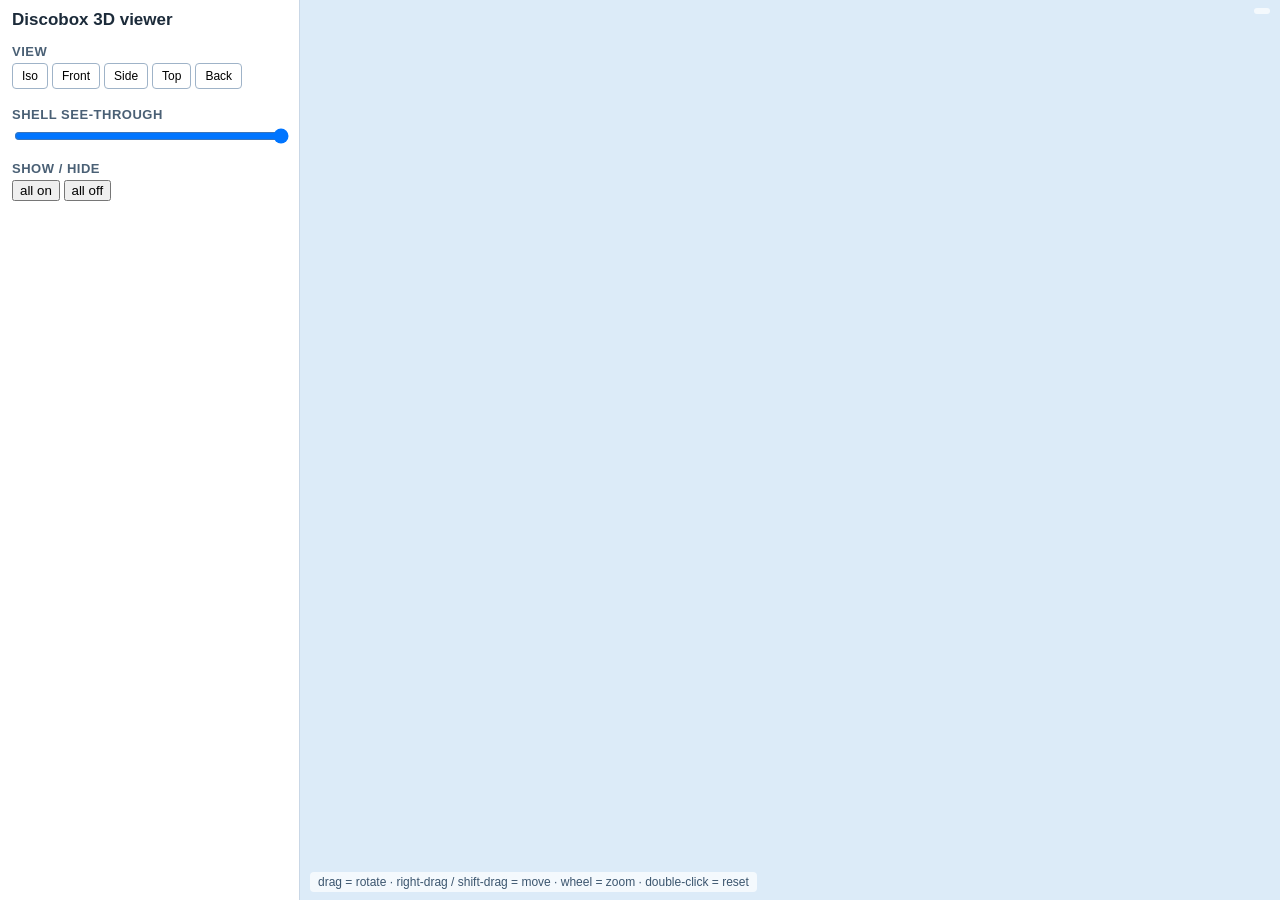
==== cad/viewer_template.html @ 304ee992 "Add site build script, integrate Relay functionality, and enhance tests - Introduced `build_site.py`" ====
<!DOCTYPE html>
<html lang="en">
<head>
<meta charset="utf-8">
<title>Discobox 3D viewer</title>
<meta name="viewport" content="width=device-width, initial-scale=1">
<style>
  html, body { margin: 0; height: 100%; font-family: Helvetica, Arial, sans-serif; background: #dcebf8; color: #1c2b3a; overflow: hidden; }
  #wrap { display: flex; height: 100%; }
  #side { width: 300px; background: #fff; border-right: 1px solid #c9d7e6; overflow-y: auto; padding: 10px 12px; box-sizing: border-box; font-size: 13px; }
  #view { flex: 1; position: relative; }
  canvas { width: 100%; height: 100%; display: block; touch-action: none; }
  h1 { font-size: 17px; margin: 0 0 6px; }
  h2 { font-size: 13px; margin: 14px 0 4px; text-transform: uppercase; letter-spacing: .04em; color: #4a6075; }
  .tabs button, .views button { padding: 5px 9px; margin: 0 4px 4px 0; border: 1px solid #9fb3c8; background: #fff; border-radius: 4px; cursor: pointer; font-size: 12px; }
  .tabs button.active { background: #1c2b3a; color: #fff; border-color: #1c2b3a; }
  #note { font-size: 12px; color: #4a6075; margin: 6px 0; line-height: 1.35; }
  label { display: flex; align-items: center; gap: 6px; padding: 2px 0; cursor: pointer; }
  .sw { width: 12px; height: 12px; border-radius: 3px; border: 1px solid #0003; flex: none; }
  details { margin: 0 0 2px 0; }
  summary { cursor: pointer; display: flex; align-items: center; gap: 6px; padding: 2px 0; }
  details label { padding-left: 24px; font-size: 12px; color: #355; }
  #hint { position: absolute; left: 10px; bottom: 8px; font-size: 12px; color: #3b556e; background: #ffffffb0; padding: 3px 8px; border-radius: 4px; }
  #info { position: absolute; right: 10px; top: 8px; font-size: 12px; color: #3b556e; background: #ffffffb0; padding: 3px 8px; border-radius: 4px; }
  input[type=range] { width: 100%; }
</style>
</head>
<body>
<div id="wrap">
  <div id="side">
    <h1>Discobox 3D viewer</h1>
    <div class="tabs" id="tabs"></div>
    <div id="note"></div>
    <h2>View</h2>
    <div class="views">
      <button data-v="iso">Iso</button><button data-v="front">Front</button><button data-v="side">Side</button><button data-v="top">Top</button><button data-v="back">Back</button>
    </div>
    <h2>Shell see-through</h2>
    <input type="range" id="shellAlpha" min="0.1" max="1" step="0.05" value="1">
    <h2>Show / hide</h2>
    <div style="margin-bottom:4px"><button id="allOn">all on</button> <button id="allOff">all off</button></div>
    <div id="groups"></div>
  </div>
  <div id="view"><canvas id="c"></canvas><div id="hint">drag = rotate · right-drag / shift-drag = move · wheel = zoom · double-click = reset</div><div id="info"></div></div>
</div>
<script>
/*__DATA__*/
</script>
<script>
"use strict";
const canvas = document.getElementById("c");
const gl = canvas.getContext("webgl2", { antialias: true });
if (!gl) document.body.innerHTML = "<p style='padding:20px'>WebGL2 is not available in this browser.</p>";

// ---------- tiny matrix helpers (column-major) ----------
const M = {
  persp(f, a, n, fa) { const t = 1 / Math.tan(f / 2); return [t / a,0,0,0, 0,t,0,0, 0,0,(fa+n)/(n-fa),-1, 0,0,2*fa*n/(n-fa),0]; },
  look(e, c, u) {
    let z = norm(sub(e, c)), x = norm(cross(u, z)), y = cross(z, x);
    return [x[0],y[0],z[0],0, x[1],y[1],z[1],0, x[2],y[2],z[2],0, -dot(x,e),-dot(y,e),-dot(z,e),1];
  },
  mul(a, b) { const o = new Array(16).fill(0); for (let i=0;i<4;i++) for (let j=0;j<4;j++) for (let k=0;k<4;k++) o[j*4+i] += a[k*4+i]*b[j*4+k]; return o; }
};
function sub(a,b){return [a[0]-b[0],a[1]-b[1],a[2]-b[2]];} function dot(a,b){return a[0]*b[0]+a[1]*b[1]+a[2]*b[2];}
function cross(a,b){return [a[1]*b[2]-a[2]*b[1],a[2]*b[0]-a[0]*b[2],a[0]*b[1]-a[1]*b[0]];}
function norm(a){const l=Math.hypot(a[0],a[1],a[2])||1;return [a[0]/l,a[1]/l,a[2]/l];}

// ---------- shaders: flat shading from screen-space derivatives ----------
const VS = `#version 300 es
in vec3 p; uniform mat4 mvp; uniform mat4 mv; out vec3 vp;
void main(){ vec4 q = mv * vec4(p,1.0); vp = q.xyz; gl_Position = mvp * vec4(p,1.0); }`;
const FS = `#version 300 es
precision highp float; in vec3 vp; uniform vec3 col; uniform float alpha; uniform vec3 keyDir; uniform vec3 rimDir; out vec4 o;
void main(){
  vec3 n = normalize(cross(dFdx(vp), dFdy(vp)));
  if (n.z < 0.0) n = -n;                                   // two-sided
  float kd = max(dot(n, keyDir), 0.0), rd = max(dot(n, rimDir), 0.0);
  vec3 h = normalize(keyDir + vec3(0,0,1)); float sp = pow(max(dot(n,h),0.0), 28.0) * 0.25;
  vec3 c = col * (0.32 + 0.78 * kd) * vec3(1.03,0.99,0.93) + 0.10 * rd * vec3(0.55,0.65,0.9) + sp;
  o = vec4(clamp(c,0.0,1.0), alpha);
}`;
function sh(t, s){ const x = gl.createShader(t); gl.shaderSource(x, s); gl.compileShader(x); if(!gl.getShaderParameter(x, gl.COMPILE_STATUS)) throw gl.getShaderInfoLog(x); return x; }
const prog = gl.createProgram(); gl.attachShader(prog, sh(gl.VERTEX_SHADER, VS)); gl.attachShader(prog, sh(gl.FRAGMENT_SHADER, FS)); gl.linkProgram(prog);
const U = n => gl.getUniformLocation(prog, n);
const loc = { mvp: U("mvp"), mv: U("mv"), col: U("col"), alpha: U("alpha"), key: U("keyDir"), rim: U("rimDir") };

function b64(s, T) { const bin = atob(s), u8 = new Uint8Array(bin.length); for (let i=0;i<bin.length;i++) u8[i] = bin.charCodeAt(i); return new T(u8.buffer); }

// ---------- state ----------
let cur = null, parts = [], visible = {}, groupsOn = {};
const cam = { yaw: -0.55, pitch: 0.42, dist: 900, tx: 0, ty: 0, tz: 130 };
const VIEWS = { iso: [-0.55, 0.42], front: [0, 0.05], side: [-Math.PI/2, 0.05], top: [0, 1.5], back: [Math.PI, 0.1] };
function resetCam() { cam.yaw = -0.55; cam.pitch = 0.42; cam.dist = cur.dist || 900; cam.tx = 0; cam.ty = 0; cam.tz = cur.tz || 130; }

function loadVersion(v) {
  cur = v; parts.forEach(p => { gl.deleteVertexArray(p.vao); });
  parts = v.parts.map(p => {
    const vao = gl.createVertexArray(); gl.bindVertexArray(vao);
    const vb = gl.createBuffer(); gl.bindBuffer(gl.ARRAY_BUFFER, vb); gl.bufferData(gl.ARRAY_BUFFER, b64(p.v, Float32Array), gl.STATIC_DRAW);
    const a = gl.getAttribLocation(prog, "p"); gl.enableVertexAttribArray(a); gl.vertexAttribPointer(a, 3, gl.FLOAT, false, 0, 0);
    const ib = gl.createBuffer(); gl.bindBuffer(gl.ELEMENT_ARRAY_BUFFER, ib); const idx = b64(p.i, Uint32Array); gl.bufferData(gl.ELEMENT_ARRAY_BUFFER, idx, gl.STATIC_DRAW);
    return { name: p.n, group: p.g, col: p.c.map(x => x / 255), vao, count: idx.length };
  });
  visible = {}; groupsOn = {};
  const hidden = v.hiddenGroups || [];
  parts.forEach(p => { groupsOn[p.group] = !hidden.includes(p.group); });
  parts.forEach(p => { visible[p.name] = true; });
  buildPanel(); resetCam();
  document.getElementById("note").textContent = v.note;
  document.querySelectorAll("#tabs button").forEach(b => b.classList.toggle("active", b.dataset.id === v.id));
  location.hash = v.id;
  const tri = parts.reduce((s, p) => s + p.count / 3, 0);
  document.getElementById("info").textContent = parts.length + " parts · " + Math.round(tri / 1000) + "k triangles · mm";
}
function buildPanel() {
  const root = document.getElementById("groups"); root.innerHTML = "";
  const groups = [...new Set(parts.map(p => p.group))];
  groups.forEach(g => {
    const members = parts.filter(p => p.group === g);
    const d = document.createElement("details");
    const s = document.createElement("summary");
    const cb = document.createElement("input"); cb.type = "checkbox"; cb.checked = groupsOn[g];
    cb.onclick = e => { e.stopPropagation(); groupsOn[g] = cb.checked; };
    cb.dataset.g = g;
    const sw = document.createElement("span"); sw.className = "sw"; sw.style.background = "rgb(" + members[0].col.map(x => Math.round(x * 255)).join(",") + ")";
    s.append(cb, sw, document.createTextNode(g + " (" + members.length + ")")); d.append(s);
    members.forEach(p => {
      const l = document.createElement("label"); const c2 = document.createElement("input"); c2.type = "checkbox"; c2.checked = true;
      c2.onchange = () => { visible[p.name] = c2.checked; }; l.append(c2, document.createTextNode(p.name)); d.append(l);
    });
    root.append(d);
  });
}
function setAll(on) { Object.keys(groupsOn).forEach(g => groupsOn[g] = on); document.querySelectorAll("#groups > details > summary > input").forEach(c => c.checked = on); }

// ---------- UI ----------
const tabs = document.getElementById("tabs");
VERSIONS.forEach(v => { const b = document.createElement("button"); b.textContent = v.label; b.dataset.id = v.id; b.onclick = () => loadVersion(v); tabs.append(b); });
document.getElementById("allOn").onclick = () => setAll(true); document.getElementById("allOff").onclick = () => setAll(false);
document.querySelectorAll(".views button").forEach(b => b.onclick = () => { const v = VIEWS[b.dataset.v]; cam.yaw = v[0]; cam.pitch = v[1]; });
let drag = null;
canvas.addEventListener("pointerdown", e => { drag = { x: e.clientX, y: e.clientY, pan: e.button === 2 || e.shiftKey }; canvas.setPointerCapture(e.pointerId); });
canvas.addEventListener("pointerup", () => drag = null);
canvas.addEventListener("pointermove", e => {
  if (!drag) return; const dx = e.clientX - drag.x, dy = e.clientY - drag.y; drag.x = e.clientX; drag.y = e.clientY;
  if (drag.pan) { const k = cam.dist * 0.0012; cam.tx -= (Math.cos(cam.yaw) * dx) * k; cam.ty -= (Math.sin(cam.yaw) * dx) * k; cam.tz += dy * k; }
  else { cam.yaw -= dx * 0.008; cam.pitch = Math.max(-1.55, Math.min(1.55, cam.pitch + dy * 0.008)); }
});
canvas.addEventListener("wheel", e => { e.preventDefault(); cam.dist *= Math.exp(e.deltaY * 0.001); cam.dist = Math.max(120, Math.min(3000, cam.dist)); }, { passive: false });
canvas.addEventListener("dblclick", resetCam); canvas.addEventListener("contextmenu", e => e.preventDefault());

// ---------- draw ----------
function frame() {
  const w = canvas.clientWidth * devicePixelRatio, h = canvas.clientHeight * devicePixelRatio;
  if (canvas.width !== w || canvas.height !== h) { canvas.width = w; canvas.height = h; }
  gl.viewport(0, 0, w, h); gl.clearColor(0.86, 0.92, 0.98, 1); gl.clear(gl.COLOR_BUFFER_BIT | gl.DEPTH_BUFFER_BIT);
  gl.enable(gl.DEPTH_TEST); gl.useProgram(prog);
  const cp = Math.cos(cam.pitch), eye = [cam.tx + cam.dist * cp * Math.sin(cam.yaw), cam.ty - cam.dist * cp * Math.cos(cam.yaw), cam.tz + cam.dist * Math.sin(cam.pitch)];
  const mv = M.look(eye, [cam.tx, cam.ty, cam.tz], [0, 0, 1]);
  const mvp = M.mul(M.persp(0.62, w / h, 20, 6000), mv);
  gl.uniformMatrix4fv(loc.mvp, false, mvp); gl.uniformMatrix4fv(loc.mv, false, mv);
  gl.uniform3fv(loc.key, norm([-0.45, 0.55, 0.7])); gl.uniform3fv(loc.rim, norm([0.7, -0.3, 0.3]));
  const sa = parseFloat(document.getElementById("shellAlpha").value);
  const pass = (transparent) => parts.forEach(p => {
    if (!groupsOn[p.group] || !visible[p.name]) return;
    const isShell = p.group.indexOf("Shell") === 0, a = isShell ? sa : 1;
    if ((a < 1) !== transparent) return;
    gl.uniform3fv(loc.col, p.col); gl.uniform1f(loc.alpha, a);
    gl.bindVertexArray(p.vao); gl.drawElements(gl.TRIANGLES, p.count, gl.UNSIGNED_INT, 0);
  });
  gl.disable(gl.BLEND); pass(false);
  gl.enable(gl.BLEND); gl.blendFunc(gl.SRC_ALPHA, gl.ONE_MINUS_SRC_ALPHA); gl.depthMask(false); pass(true); gl.depthMask(true);
  requestAnimationFrame(frame);
}
const startId = location.hash.slice(1);
loadVersion(VERSIONS.find(v => v.id === startId) || VERSIONS[0]);
requestAnimationFrame(frame);
</script>
</body>
</html>
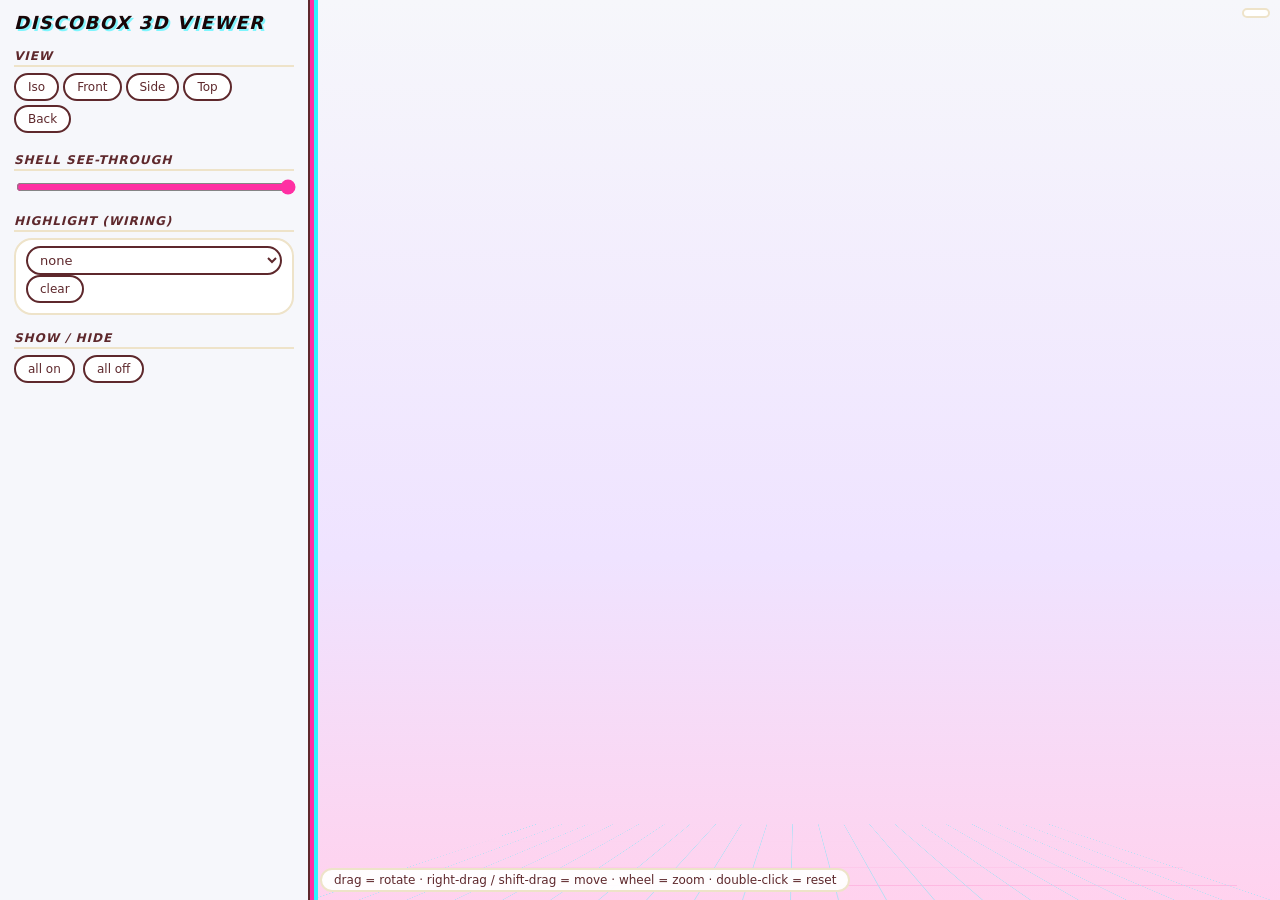
==== commit b8da3057: "Add interactive wiring page and update credits section with music player - Introduced a new page for" ====
--- a/cad/viewer_template.html
+++ b/cad/viewer_template.html
@@ -5,24 +5,33 @@
 <title>Discobox 3D viewer</title>
 <meta name="viewport" content="width=device-width, initial-scale=1">
 <style>
-  html, body { margin: 0; height: 100%; font-family: Helvetica, Arial, sans-serif; background: #dcebf8; color: #1c2b3a; overflow: hidden; }
+  :root { color-scheme: only light; --bg:#f6f7fb; --main:#5E282C; --text:#190607; --accent:#EEE3C9; --muted:#7e6e56; --pink:#ff2fa3; --cyan:#2ff3ff; --yellow:#ffe12f; }
+  html, body { margin: 0; height: 100%; font-family: Roboto, system-ui, Arial, sans-serif; background: var(--bg); color: var(--main); overflow: hidden; }
   #wrap { display: flex; height: 100%; }
-  #side { width: 300px; background: #fff; border-right: 1px solid #c9d7e6; overflow-y: auto; padding: 10px 12px; box-sizing: border-box; font-size: 13px; }
-  #view { flex: 1; position: relative; }
-  canvas { width: 100%; height: 100%; display: block; touch-action: none; }
-  h1 { font-size: 17px; margin: 0 0 6px; }
-  h2 { font-size: 13px; margin: 14px 0 4px; text-transform: uppercase; letter-spacing: .04em; color: #4a6075; }
-  .tabs button, .views button { padding: 5px 9px; margin: 0 4px 4px 0; border: 1px solid #9fb3c8; background: #fff; border-radius: 4px; cursor: pointer; font-size: 12px; }
-  .tabs button.active { background: #1c2b3a; color: #fff; border-color: #1c2b3a; }
-  #note { font-size: 12px; color: #4a6075; margin: 6px 0; line-height: 1.35; }
+  #side { width: 310px; background: var(--bg); border-right: 2px solid var(--main); box-shadow: 4px 0 0 var(--pink), 8px 0 0 var(--cyan); overflow-y: auto; padding: 12px 14px 20px; box-sizing: border-box; font-size: 13px; z-index: 2; }
+  #view { flex: 1; position: relative; background: linear-gradient(#f6f7fb 0%, #efe3ff 62%, #ffd2ee 100%); transition: background .6s; }
+  #view.disco { background: linear-gradient(#2f45b0 0%, #6f67d6 55%, #b9a6ff 100%); }
+  #view::after { content: ""; position: absolute; left: 0; right: 0; bottom: 0; height: 30%; pointer-events: none; opacity: .35; background: linear-gradient(90deg,#2ff3ff 1px,transparent 1px) 0 0/48px 48px, linear-gradient(#ff2fa3 1px,transparent 1px) 0 0/48px 48px; transform: perspective(260px) rotateX(58deg); transform-origin: 50% 100%; }
+  #fx { position: absolute; inset: 0; width: 100%; height: 100%; pointer-events: none; z-index: 1; }
+  canvas { position: absolute; inset: 0; width: 100%; height: 100%; display: block; touch-action: none; z-index: 1; }
+  h1 { font-size: 18px; margin: 0 0 8px; color: var(--text); font-style: italic; text-transform: uppercase; letter-spacing: .08em; text-shadow: 2px 2px 0 #2ff3ff99; }
+  h2 { font-size: 12px; margin: 16px 0 6px; text-transform: uppercase; letter-spacing: .08em; color: var(--main); font-style: italic; border-bottom: 2px solid var(--accent); padding-bottom: 2px; }
+  button, select { font: inherit; color: var(--main); }
+  .tabs button, .views button, #side button { padding: 5px 12px; margin: 0 4px 4px 0; border: 2px solid var(--main); background: #fff; border-radius: 999px; cursor: pointer; font-size: 12px; transition: .15s; }
+  #side button:hover { background: var(--accent); } #side button:focus-visible, select:focus-visible, input:focus-visible { outline: 3px solid var(--cyan); outline-offset: 2px; }
+  .tabs button.active { background: var(--pink); color: #fff; border-color: var(--pink); }
+  #note { font-size: 12px; color: var(--muted); margin: 6px 0; line-height: 1.4; }
   label { display: flex; align-items: center; gap: 6px; padding: 2px 0; cursor: pointer; }
   .sw { width: 12px; height: 12px; border-radius: 3px; border: 1px solid #0003; flex: none; }
-  details { margin: 0 0 2px 0; }
-  summary { cursor: pointer; display: flex; align-items: center; gap: 6px; padding: 2px 0; }
-  details label { padding-left: 24px; font-size: 12px; color: #355; }
-  #hint { position: absolute; left: 10px; bottom: 8px; font-size: 12px; color: #3b556e; background: #ffffffb0; padding: 3px 8px; border-radius: 4px; }
-  #info { position: absolute; right: 10px; top: 8px; font-size: 12px; color: #3b556e; background: #ffffffb0; padding: 3px 8px; border-radius: 4px; }
-  input[type=range] { width: 100%; }
+  details { margin: 0 0 2px 0; } summary { cursor: pointer; display: flex; align-items: center; gap: 6px; padding: 2px 0; }
+  details label { padding-left: 24px; font-size: 12px; color: var(--muted); }
+  #hint, #info { position: absolute; font-size: 12px; color: var(--main); background: #fffffff0; border: 2px solid var(--accent); padding: 3px 12px; border-radius: 999px; z-index: 2; }
+  #hint { left: 10px; bottom: 8px; } #info { right: 10px; top: 8px; }
+  input[type=range] { width: 100%; accent-color: var(--pink); } input[type=checkbox] { accent-color: var(--pink); width: 15px; height: 15px; }
+  .box { border: 2px solid var(--accent); border-radius: 18px; padding: 6px 10px; background: #fff; }
+  select { width: 100%; border: 2px solid var(--main); border-radius: 999px; padding: 4px 8px; background: #fff; }
+  #discoBtn { width: 100%; padding: 10px !important; font-size: 15px !important; font-weight: 700; margin: 6px 0 0 !important; }
+  @media (prefers-reduced-motion: reduce) { * { transition: none !important; } }
 </style>
 </head>
 <body>
@@ -37,11 +46,27 @@
     </div>
     <h2>Shell see-through</h2>
     <input type="range" id="shellAlpha" min="0.1" max="1" step="0.05" value="1">
+    <div id="settings" hidden>
+    <h2>Settings</h2>
+    <div class="box">
+      <label><input type="checkbox" id="setInter" checked> Interactive (disco button)</label>
+      <label><input type="checkbox" id="setTable"> Side table (gets bigger when add-ons need room)</label>
+      <label><input type="checkbox" id="setMains"> Add-on: mains cable 5 m</label>
+      <label><input type="checkbox" id="setStrip"> Add-on: 3 m LED strip (with its cable)</label>
+      <label><input type="checkbox" id="setButton"> Add-on: big red button (with its cable)</label>
+      <label><input type="checkbox" id="setBall"> Add-on: motor disco ball (with its cord)</label>
+      <label><input type="checkbox" id="setDraw"> Drawings only (wires, electronics, mains)</label>
+      <div style="margin-top:6px"><button id="preNo" type="button">No cables</button><button id="preCab" type="button">With cables</button></div>
+    </div>
+    <div id="discobox" hidden><button id="discoBtn" type="button" aria-pressed="false">Disco OFF (click to turn on)</button><div style="font-size:11px;color:var(--muted);margin-top:4px">or press the pink button on the record or the big red button on its cable (straight to disco mode). Slow colour cycling, no flashing.</div></div>
+  </div>
+    <h2>Highlight (wiring)</h2>
+    <div id="hlbox" class="box"><select id="hlsel" style="width:100%"><option value="">none</option></select> <button id="hlclr">clear</button></div>
     <h2>Show / hide</h2>
     <div style="margin-bottom:4px"><button id="allOn">all on</button> <button id="allOff">all off</button></div>
     <div id="groups"></div>
   </div>
-  <div id="view"><canvas id="c"></canvas><div id="hint">drag = rotate · right-drag / shift-drag = move · wheel = zoom · double-click = reset</div><div id="info"></div></div>
+  <div id="view"><canvas id="c"></canvas><canvas id="fx"></canvas><div id="hint">drag = rotate · right-drag / shift-drag = move · wheel = zoom · double-click = reset</div><div id="info"></div></div>
 </div>
 <script>
 /*__DATA__*/
@@ -49,7 +74,7 @@
 <script>
 "use strict";
 const canvas = document.getElementById("c");
-const gl = canvas.getContext("webgl2", { antialias: true });
+const gl = canvas.getContext("webgl2", { antialias: true, alpha: true, premultipliedAlpha: false });
 if (!gl) document.body.innerHTML = "<p style='padding:20px'>WebGL2 is not available in this browser.</p>";
 
 // ---------- tiny matrix helpers (column-major) ----------
@@ -67,22 +92,23 @@
 
 // ---------- shaders: flat shading from screen-space derivatives ----------
 const VS = `#version 300 es
-in vec3 p; uniform mat4 mvp; uniform mat4 mv; out vec3 vp;
-void main(){ vec4 q = mv * vec4(p,1.0); vp = q.xyz; gl_Position = mvp * vec4(p,1.0); }`;
+in vec3 p; uniform mat4 mvp; uniform mat4 mv; uniform vec3 off; uniform float rot; uniform vec2 piv; out vec3 vp;
+void main(){ vec3 pp = p; vec2 d = pp.xy - piv; float cs = cos(rot), sn = sin(rot); pp.xy = piv + vec2(cs*d.x - sn*d.y, sn*d.x + cs*d.y); pp += off; vec4 q = mv * vec4(pp,1.0); vp = q.xyz; gl_Position = mvp * vec4(pp,1.0); }`;
 const FS = `#version 300 es
-precision highp float; in vec3 vp; uniform vec3 col; uniform float alpha; uniform vec3 keyDir; uniform vec3 rimDir; out vec4 o;
+precision highp float; in vec3 vp; uniform vec3 col; uniform float alpha; uniform vec3 keyDir; uniform vec3 rimDir; uniform float glow; uniform float amb; out vec4 o;
 void main(){
   vec3 n = normalize(cross(dFdx(vp), dFdy(vp)));
   if (n.z < 0.0) n = -n;                                   // two-sided
   float kd = max(dot(n, keyDir), 0.0), rd = max(dot(n, rimDir), 0.0);
   vec3 h = normalize(keyDir + vec3(0,0,1)); float sp = pow(max(dot(n,h),0.0), 28.0) * 0.25;
-  vec3 c = col * (0.32 + 0.78 * kd) * vec3(1.03,0.99,0.93) + 0.10 * rd * vec3(0.55,0.65,0.9) + sp;
+  vec3 c = col * (0.32 + amb + 0.78 * kd) + amb * 0.35 * vec3(0.45,0.2,0.75) * vec3(1.03,0.99,0.93) + 0.10 * rd * vec3(0.55,0.65,0.9) + sp;
+  c += glow * vec3(0.45,0.35,0.05) * (0.6 + 0.4*kd);
   o = vec4(clamp(c,0.0,1.0), alpha);
 }`;
 function sh(t, s){ const x = gl.createShader(t); gl.shaderSource(x, s); gl.compileShader(x); if(!gl.getShaderParameter(x, gl.COMPILE_STATUS)) throw gl.getShaderInfoLog(x); return x; }
 const prog = gl.createProgram(); gl.attachShader(prog, sh(gl.VERTEX_SHADER, VS)); gl.attachShader(prog, sh(gl.FRAGMENT_SHADER, FS)); gl.linkProgram(prog);
 const U = n => gl.getUniformLocation(prog, n);
-const loc = { mvp: U("mvp"), mv: U("mv"), col: U("col"), alpha: U("alpha"), key: U("keyDir"), rim: U("rimDir") };
+const loc = { mvp: U("mvp"), mv: U("mv"), col: U("col"), alpha: U("alpha"), key: U("keyDir"), rim: U("rimDir"), glow: U("glow"), amb: U("amb"), off: U("off"), rot: U("rot"), piv: U("piv") };
 
 function b64(s, T) { const bin = atob(s), u8 = new Uint8Array(bin.length); for (let i=0;i<bin.length;i++) u8[i] = bin.charCodeAt(i); return new T(u8.buffer); }
 
@@ -93,22 +119,24 @@
 function resetCam() { cam.yaw = -0.55; cam.pitch = 0.42; cam.dist = cur.dist || 900; cam.tx = 0; cam.ty = 0; cam.tz = cur.tz || 130; }
 
 function loadVersion(v) {
-  cur = v; parts.forEach(p => { gl.deleteVertexArray(p.vao); });
-  parts = v.parts.map(p => {
+  const src = v.like ? VERSIONS.find(x => x.id === v.like) : v;
+  cur = Object.assign({}, src, v); parts.forEach(p => { gl.deleteVertexArray(p.vao); });
+  parts = src.parts.map(p => {
     const vao = gl.createVertexArray(); gl.bindVertexArray(vao);
     const vb = gl.createBuffer(); gl.bindBuffer(gl.ARRAY_BUFFER, vb); gl.bufferData(gl.ARRAY_BUFFER, b64(p.v, Float32Array), gl.STATIC_DRAW);
     const a = gl.getAttribLocation(prog, "p"); gl.enableVertexAttribArray(a); gl.vertexAttribPointer(a, 3, gl.FLOAT, false, 0, 0);
     const ib = gl.createBuffer(); gl.bindBuffer(gl.ELEMENT_ARRAY_BUFFER, ib); const idx = b64(p.i, Uint32Array); gl.bufferData(gl.ELEMENT_ARRAY_BUFFER, idx, gl.STATIC_DRAW);
-    return { name: p.n, group: p.g, col: p.c.map(x => x / 255), vao, count: idx.length };
+    return { name: p.n, group: p.g, led: /led_ring_block|diffuser_plate|button_cap|led_strip_3m_leds/.test(p.n), verts: b64(p.v, Float32Array), col: p.c.map(x => x / 255), vao, count: idx.length };
   });
   visible = {}; groupsOn = {};
   const hidden = v.hiddenGroups || [];
   parts.forEach(p => { groupsOn[p.group] = !hidden.includes(p.group); });
   parts.forEach(p => { visible[p.name] = true; });
-  buildPanel(); resetCam();
+  disco = false; setDisco(false); 
+  buildPanel(); resetCam(); initSettings(src); hl = new Set(); if (typeof fillHlList === 'function') fillHlList();
   document.getElementById("note").textContent = v.note;
   document.querySelectorAll("#tabs button").forEach(b => b.classList.toggle("active", b.dataset.id === v.id));
-  location.hash = v.id;
+  history.replaceState(null, '', '#' + v.id);
   const tri = parts.reduce((s, p) => s + p.count / 3, 0);
   document.getElementById("info").textContent = parts.length + " parts · " + Math.round(tri / 1000) + "k triangles · mm";
 }
@@ -133,6 +161,92 @@
 }
 function setAll(on) { Object.keys(groupsOn).forEach(g => groupsOn[g] = on); document.querySelectorAll("#groups > details > summary > input").forEach(c => c.checked = on); }
 
+// ---------- settings + disco (interactive) ----------
+let disco = false, pressNow = 0, spinV = 0, spinA = 0, interactive = true, drawSnap = null;
+const $ = id => document.getElementById(id);
+function setDisco(on) { disco = on; const b = $("discoBtn"); b.setAttribute("aria-pressed", on); b.textContent = on ? "Disco ON (click to turn off)" : "Disco OFF (click to turn on)"; b.style.background = on ? "#ff2fa3" : "#fff"; b.style.color = on ? "#fff" : "#5E282C"; $("view").classList.toggle("disco", on); }
+function press() { pressNow = 1; setDisco(!disco); }
+$("discoBtn").onclick = press;
+function syncGroup(g, on) { if (!(g in groupsOn)) return; groupsOn[g] = on; document.querySelectorAll("#groups > details > summary > input").forEach(c => { if (c.dataset.g === g) c.checked = on; }); }
+const ADD = { setMains: "Mains cable 5 m (not printed)", setStrip: "LED strip + cable (not printed)", setButton: "Big red button + cable (not printed)", setBall: "Disco ball + cord (not printed)" };
+function applySettings() {
+  interactive = $("setInter").checked; $("discobox").hidden = !interactive; if (!interactive) setDisco(false);
+  Object.keys(ADD).forEach(k => syncGroup(ADD[k], $(k).checked));
+  const wide = Object.keys(ADD).some(k => $(k).checked), t = $("setTable").checked;      // 2 table variations
+  syncGroup("Side table", t && !wide); syncGroup("Side table, extended (for cables)", t && wide);
+}
+$("setTable").onchange = () => applySettings();
+Object.keys(ADD).forEach(k => $(k).onchange = applySettings); $("setInter").onchange = applySettings;
+$("preNo").onclick = () => { Object.keys(ADD).forEach(k => $(k).checked = false); applySettings(); };
+$("preCab").onclick = () => { $("setTable").checked = true; Object.keys(ADD).forEach(k => $(k).checked = true); applySettings(); };
+const KEEP = ["Wires", "Electronics", "Mains compartment", "Speakers", "Plugs (not printed)"];
+$("setDraw").onchange = e => {
+  if (e.target.checked) { drawSnap = Object.assign({}, groupsOn); Object.keys(groupsOn).forEach(g => syncGroup(g, KEEP.includes(g))); }
+  else if (drawSnap) { Object.keys(drawSnap).forEach(g => syncGroup(g, drawSnap[g])); drawSnap = null; }
+};
+function initSettings(src) { $("settings").hidden = !src.addons; $("setDraw").checked = false; drawSnap = null; $("setInter").checked = true; $("setTable").checked = false; Object.keys(ADD).forEach(k => $(k).checked = false); if (src.addons) applySettings(); else $("discobox").hidden = true; }
+function hsv(h, s, v) { const f = n => { const k = (n + h * 6) % 6; return v - v * s * Math.max(0, Math.min(k, 4 - k, 1)); }; return [f(5), f(3), f(1)]; }   // used by the disco colour cycling
+let lastMvp = null;
+
+// ---------- disco effects overlay: glow halos, laser beams, music notes ----------
+const fx = $("fx"), fc = fx.getContext("2d"); let level = 0, notes = [], lastSpawn = 0;
+const reduce = window.matchMedia && matchMedia("(prefers-reduced-motion: reduce)").matches;
+function centreOf(name) { const pt = parts.find(p => p.name === name); if (!pt || !groupsOn[pt.group] || !visible[name]) return null; const b = bbox(new Set([name])); return b ? [(b[0][0]+b[1][0])/2, (b[0][1]+b[1][1])/2, (b[0][2]+b[1][2])/2] : null; }
+function proj(c) { const m = lastMvp, W = fx.clientWidth, H = fx.clientHeight, w = m[3]*c[0]+m[7]*c[1]+m[11]*c[2]+m[15]; return [((m[0]*c[0]+m[4]*c[1]+m[8]*c[2]+m[12]) / w * 0.5 + 0.5) * W, (1 - ((m[1]*c[0]+m[5]*c[1]+m[9]*c[2]+m[13]) / w * 0.5 + 0.5)) * H]; }
+function css(h, a) { const c = hsv(((h % 1) + 1) % 1, 0.85, 1).map(x => Math.round(x * 255)); return "rgba(" + c[0] + "," + c[1] + "," + c[2] + "," + a + ")"; }
+function drawFx(tt, dt) {
+  const W = fx.clientWidth * devicePixelRatio, H = fx.clientHeight * devicePixelRatio;
+  if (fx.width !== W || fx.height !== H) { fx.width = W; fx.height = H; }
+  level += ((disco ? 1 : 0) - level) * 0.06;
+  fc.setTransform(devicePixelRatio, 0, 0, devicePixelRatio, 0, 0); fc.clearRect(0, 0, fx.clientWidth, fx.clientHeight);
+  if (level < 0.02 || !lastMvp) { notes = []; return; }
+  const k = (fx.clientHeight / 700) * (900 / cam.dist), hue = tt * 0.12;
+  fc.globalCompositeOperation = "lighter";
+  const ring = centreOf("rp_tilted_led_ring_block"), strip = centreOf("cable_led_strip_3m_leds"), ball = centreOf("ball_disco_ball_mirror");
+  const halo = (c, r, h, a) => { if (!c) return; const [x, y] = proj(c), g = fc.createRadialGradient(x, y, 0, x, y, r * k); g.addColorStop(0, css(h, a * level)); g.addColorStop(1, css(h, 0)); fc.fillStyle = g; fc.fillRect(x - r * k, y - r * k, 2 * r * k, 2 * r * k); };
+  halo(ring, 260, hue, 0.55); halo(strip, 230, hue + 0.3, 0.45); halo(ball, 200, hue + 0.6, 0.35);
+  if (!reduce) {                                                                                       // slow laser beams from the ball (or the ring)
+    const src = ball || ring; if (src) { const [x, y] = proj(src); fc.lineWidth = 2.2; fc.lineCap = "round";
+      for (let i = 0; i < 6; i++) { const a = -Math.PI / 2 + Math.sin(tt * (0.35 + i * 0.07) + i * 1.7) * 1.15, L = Math.max(fx.clientWidth, fx.clientHeight) * 1.1;
+        const g = fc.createLinearGradient(x, y, x + Math.cos(a) * L, y + Math.sin(a) * L); g.addColorStop(0, css(hue + i / 6, 0.9 * level)); g.addColorStop(1, css(hue + i / 6, 0));
+        fc.strokeStyle = g; fc.beginPath(); fc.moveTo(x, y); fc.lineTo(x + Math.cos(a) * L, y + Math.sin(a) * L); fc.stroke(); } } }
+  fc.globalCompositeOperation = "source-over";
+  if (tt - lastSpawn > 0.28 && disco) {                                                                  // music notes rise from the speakers and the record
+    lastSpawn = tt; const srcs = [[-85, -172, 50], [85, -172, 50], ring].filter(Boolean), c = srcs[Math.floor(Math.random() * srcs.length)], [x, y] = proj(c);
+    notes.push({ x: x + (Math.random() - 0.5) * 30 * k, y, t: 0, ch: "♪♫♬♩"[Math.floor(Math.random() * 4)], h: Math.random(), s: (20 + Math.random() * 18) * Math.max(0.7, k), ph: Math.random() * 6.3 }); }
+  fc.textAlign = "center"; fc.textBaseline = "middle";
+  notes = notes.filter(n => (n.t += dt) < 3.6);
+  notes.forEach(n => { const a = Math.min(1, n.t * 2) * Math.max(0, 1 - n.t / 3.6) * level, x = n.x + Math.sin(n.t * 2.2 + n.ph) * 26 * k, y = n.y - n.t * 90 * k;
+    fc.font = "700 " + n.s + "px system-ui, sans-serif"; fc.fillStyle = "rgba(25,6,7," + a * 0.55 + ")"; fc.fillText(n.ch, x + 2, y + 2); fc.fillStyle = css(n.h + hue, a); fc.fillText(n.ch, x, y); });
+}
+
+// ---------- highlight (used by the interactive wiring diagram) ----------
+let hl = new Set();
+function bbox(names) {
+  const lo=[1e9,1e9,1e9], hi=[-1e9,-1e9,-1e9];
+  parts.forEach(p => { if (!names.has(p.name)) return; const v = p.verts; for (let i=0;i<v.length;i+=3) for (let k=0;k<3;k++){ lo[k]=Math.min(lo[k],v[i+k]); hi[k]=Math.max(hi[k],v[i+k]); } });
+  return lo[0] > hi[0] ? null : [lo, hi];
+}
+function setHighlight(names, focus, quiet) {
+  hl = new Set(names.filter(n => parts.some(p => p.name === n)));
+  document.getElementById("hlsel").value = hl.size === 1 ? [...hl][0] : "";
+  if (hl.size) {
+    Object.keys(groupsOn).forEach(g => { if (g === "Wires") groupsOn[g] = true; });
+    document.querySelectorAll("#groups > details > summary > input").forEach(c => { if (c.dataset.g === "Wires") c.checked = true; });
+    document.getElementById("shellAlpha").value = 0.15;
+    parts.forEach(p => { if (hl.has(p.name)) visible[p.name] = true; });
+    if (focus !== false) { const b = bbox(hl); if (b) { cam.tx=(b[0][0]+b[1][0])/2; cam.ty=(b[0][1]+b[1][1])/2; cam.tz=(b[0][2]+b[1][2])/2; cam.dist=Math.max(260, Math.hypot(b[1][0]-b[0][0], b[1][1]-b[0][1], b[1][2]-b[0][2]) * 1.8); } }
+  } else document.getElementById("shellAlpha").value = 1;
+  if (!quiet && parent !== window) parent.postMessage({ type: "discobox-wire", names: [...hl] }, "*");
+}
+function fillHlList() {
+  const sel = document.getElementById("hlsel"); sel.length = 1;
+  parts.filter(p => p.name.indexOf("wire_") === 0).forEach(p => { const o = document.createElement("option"); o.value = p.name; o.textContent = p.name.slice(5).replace(/_/g, " "); sel.append(o); });
+}
+document.getElementById("hlsel").onchange = e => setHighlight(e.target.value ? [e.target.value] : []);
+document.getElementById("hlclr").onclick = () => setHighlight([]);
+window.addEventListener("message", e => { const d = e.data; if (d && d.type === "discobox-hl") setHighlight(d.names || [], true, true); });
+
 // ---------- UI ----------
 const tabs = document.getElementById("tabs");
 VERSIONS.forEach(v => { const b = document.createElement("button"); b.textContent = v.label; b.dataset.id = v.id; b.onclick = () => loadVersion(v); tabs.append(b); });
@@ -140,7 +254,20 @@
 document.querySelectorAll(".views button").forEach(b => b.onclick = () => { const v = VIEWS[b.dataset.v]; cam.yaw = v[0]; cam.pitch = v[1]; });
 let drag = null;
 canvas.addEventListener("pointerdown", e => { drag = { x: e.clientX, y: e.clientY, pan: e.button === 2 || e.shiftKey }; canvas.setPointerCapture(e.pointerId); });
-canvas.addEventListener("pointerup", () => drag = null);
+let down = null;
+canvas.addEventListener("pointerdown", e => { down = [e.clientX, e.clientY]; }, true);
+canvas.addEventListener("pointerup", e => {
+  if (down && Math.hypot(e.clientX - down[0], e.clientY - down[1]) < 4 && interactive && !$("settings").hidden && lastMvp) {
+    const m = lastMvp, r = canvas.getBoundingClientRect();
+    for (const [name, rad] of [["rp_tilted_button_cap", 34], ["plug_big_red_button_dome", 70]]) {     // pink button on the record, big red button on its cable
+      const pt = parts.find(p => p.name === name); if (!pt || !groupsOn[pt.group] || !visible[pt.name]) continue; const b = bbox(new Set([name])); if (!b) continue;
+      const c = [(b[0][0] + b[1][0]) / 2, (b[0][1] + b[1][1]) / 2, (b[0][2] + b[1][2]) / 2];
+      const x = m[0]*c[0]+m[4]*c[1]+m[8]*c[2]+m[12], y = m[1]*c[0]+m[5]*c[1]+m[9]*c[2]+m[13], w = m[3]*c[0]+m[7]*c[1]+m[11]*c[2]+m[15];
+      const sx = r.left + (x / w * 0.5 + 0.5) * r.width, sy = r.top + (1 - (y / w * 0.5 + 0.5)) * r.height;
+      const k = (r.height / 700) * (900 / cam.dist);                                               // button radius scales with zoom
+      if (Math.hypot(e.clientX - sx, e.clientY - sy) < Math.max(18, rad * k)) { press(); break; }
+    } }
+  down = null; drag = null; });
 canvas.addEventListener("pointermove", e => {
   if (!drag) return; const dx = e.clientX - drag.x, dy = e.clientY - drag.y; drag.x = e.clientX; drag.y = e.clientY;
   if (drag.pan) { const k = cam.dist * 0.0012; cam.tx -= (Math.cos(cam.yaw) * dx) * k; cam.ty -= (Math.sin(cam.yaw) * dx) * k; cam.tz += dy * k; }
@@ -153,27 +280,33 @@
 function frame() {
   const w = canvas.clientWidth * devicePixelRatio, h = canvas.clientHeight * devicePixelRatio;
   if (canvas.width !== w || canvas.height !== h) { canvas.width = w; canvas.height = h; }
-  gl.viewport(0, 0, w, h); gl.clearColor(0.86, 0.92, 0.98, 1); gl.clear(gl.COLOR_BUFFER_BIT | gl.DEPTH_BUFFER_BIT);
+  gl.viewport(0, 0, w, h); gl.clearColor(0, 0, 0, 0); gl.clear(gl.COLOR_BUFFER_BIT | gl.DEPTH_BUFFER_BIT);
   gl.enable(gl.DEPTH_TEST); gl.useProgram(prog);
   const cp = Math.cos(cam.pitch), eye = [cam.tx + cam.dist * cp * Math.sin(cam.yaw), cam.ty - cam.dist * cp * Math.cos(cam.yaw), cam.tz + cam.dist * Math.sin(cam.pitch)];
   const mv = M.look(eye, [cam.tx, cam.ty, cam.tz], [0, 0, 1]);
-  const mvp = M.mul(M.persp(0.62, w / h, 20, 6000), mv);
+  const mvp = M.mul(M.persp(0.62, w / h, 20, 6000), mv); lastMvp = mvp;
+  const tt = performance.now() / 1000, dtf = Math.min(0.1, Math.max(0, tt - (window.__lastT || tt))); window.__lastT = tt; pressNow += ((disco ? 0.55 : 0) - pressNow) * 0.2; spinV += ((disco ? 1.3 : 0) - spinV) * 0.02; spinA += spinV / 60;
   gl.uniformMatrix4fv(loc.mvp, false, mvp); gl.uniformMatrix4fv(loc.mv, false, mv);
-  gl.uniform3fv(loc.key, norm([-0.45, 0.55, 0.7])); gl.uniform3fv(loc.rim, norm([0.7, -0.3, 0.3]));
+  gl.uniform1f(loc.amb, disco ? 0.45 : 0.0); gl.uniform3fv(loc.key, norm([-0.45, 0.55, 0.7])); gl.uniform3fv(loc.rim, norm([0.7, -0.3, 0.3]));
   const sa = parseFloat(document.getElementById("shellAlpha").value);
   const pass = (transparent) => parts.forEach(p => {
     if (!groupsOn[p.group] || !visible[p.name]) return;
-    const isShell = p.group.indexOf("Shell") === 0, a = isShell ? sa : 1;
-    if ((a < 1) !== transparent) return;
-    gl.uniform3fv(loc.col, p.col); gl.uniform1f(loc.alpha, a);
+    const isShell = p.name.indexOf("shell") === 0, a = isShell ? sa : 1;
+    const dim = hl.size && !hl.has(p.name);
+    const aa = dim ? Math.min(a, isShell ? 0.05 : 0.14) : a;
+    if ((aa < 1) !== transparent) return;
+    gl.uniform3fv(loc.col, disco && p.led ? hsv((tt * 0.12 + (p.name.indexOf('strip') >= 0 ? 0.3 : p.name.indexOf('button') >= 0 ? 0.6 : 0)) % 1, p.name.indexOf('ball') >= 0 ? 0.35 : 0.9, 1.0) : p.col); gl.uniform1f(loc.alpha, aa); const nrm = cur.normal || [0, -0.643, 0.766], dd = p.name === 'rp_tilted_button_cap' ? -3.0 * pressNow : 0; gl.uniform3f(loc.off, nrm[0] * dd, nrm[1] * dd, nrm[2] * dd + (p.name === 'plug_big_red_button_dome' ? -9.0 * pressNow : 0)); const sp = (cur.spin || []).find(q => p.name === q.name); gl.uniform1f(loc.rot, sp ? spinA : 0); gl.uniform2f(loc.piv, sp ? sp.pivot[0] : 0, sp ? sp.pivot[1] : 0); gl.uniform1f(loc.glow, hl.has(p.name) ? 1 : (disco && p.led ? 1.6 + 0.4 * Math.sin(tt * 3 + p.name.length) : 0));
     gl.bindVertexArray(p.vao); gl.drawElements(gl.TRIANGLES, p.count, gl.UNSIGNED_INT, 0);
   });
   gl.disable(gl.BLEND); pass(false);
   gl.enable(gl.BLEND); gl.blendFunc(gl.SRC_ALPHA, gl.ONE_MINUS_SRC_ALPHA); gl.depthMask(false); pass(true); gl.depthMask(true);
+  drawFx(tt, dtf);
   requestAnimationFrame(frame);
 }
-const startId = location.hash.slice(1);
-loadVersion(VERSIONS.find(v => v.id === startId) || VERSIONS[0]);
+const hp = new URLSearchParams(location.hash.slice(1).replace(/^([^&=]+)(&|$)/, "v=$1&"));
+loadVersion(VERSIONS.find(v => v.id === hp.get("v")) || VERSIONS[0]); fillHlList();
+if (hp.get("disco")) setDisco(true);
+if (hp.get("hl")) setHighlight(hp.get("hl").split(","), true, true);
 requestAnimationFrame(frame);
 </script>
 </body>
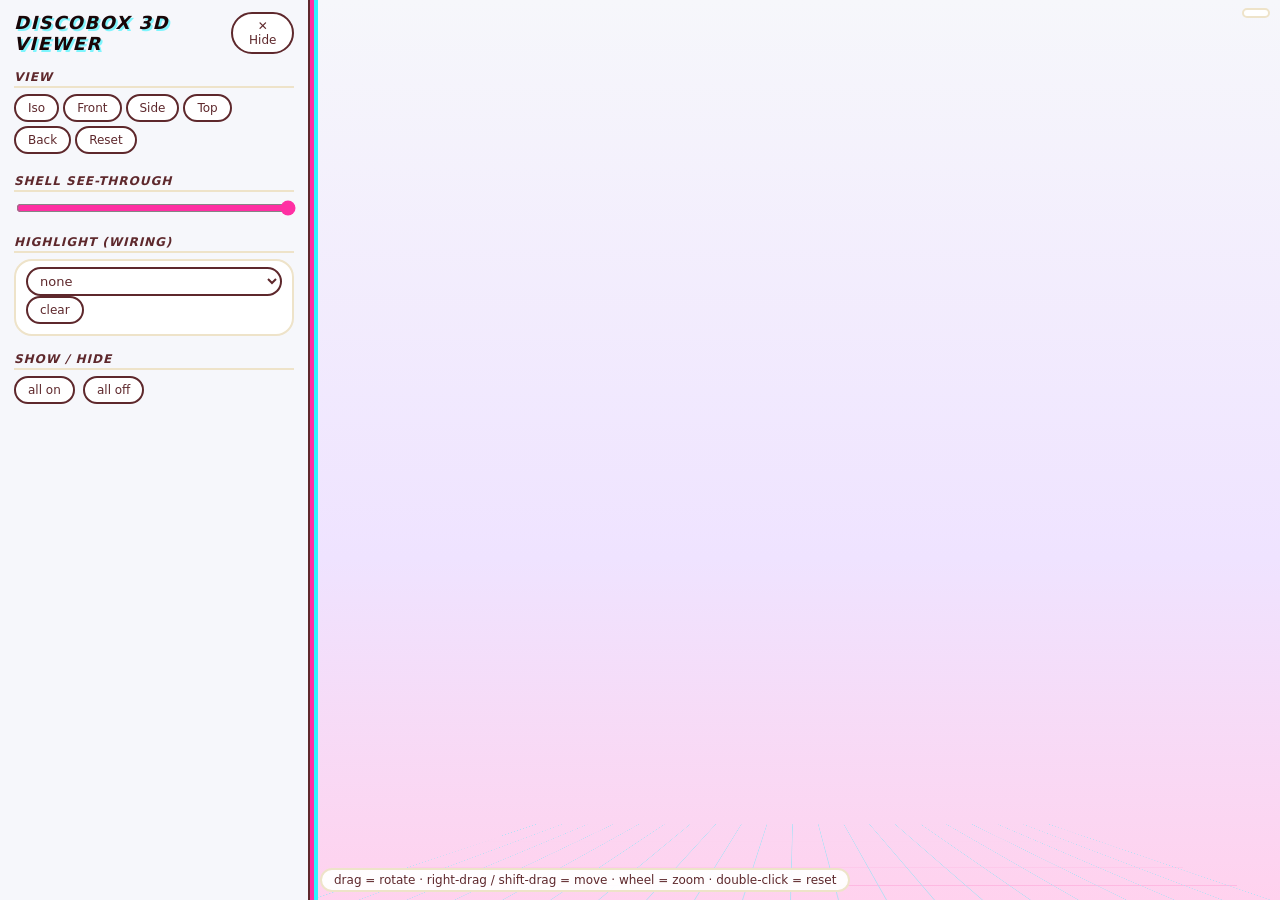
==== commit 17a1f310: "Enhance responsive design and improve embed height calculations - Added media queries for better res" ====
--- a/cad/viewer_template.html
+++ b/cad/viewer_template.html
@@ -31,18 +31,32 @@
   .box { border: 2px solid var(--accent); border-radius: 18px; padding: 6px 10px; background: #fff; }
   select { width: 100%; border: 2px solid var(--main); border-radius: 999px; padding: 4px 8px; background: #fff; }
   #discoBtn { width: 100%; padding: 10px !important; font-size: 15px !important; font-weight: 700; margin: 6px 0 0 !important; }
+  #side { transition: margin-left .25s ease, transform .25s ease; }
+  #wrap.collapsed #side { margin-left: -340px; }
+  #menuBtn { display: none; position: absolute; left: 10px; top: 8px; z-index: 4; padding: 7px 16px; border: 2px solid var(--main); background: #fff; color: var(--main); border-radius: 999px; font: inherit; font-weight: 700; cursor: pointer; }
+  #wrap.collapsed #menuBtn { display: block; } #menuBtn:focus-visible, #menuClose:focus-visible { outline: 3px solid var(--cyan); outline-offset: 2px; }
+  @media (max-width: 760px) {
+    #side { position: absolute; left: 0; top: 0; bottom: 0; width: min(88vw, 340px); z-index: 6; box-shadow: 4px 0 0 var(--pink), 8px 0 0 var(--cyan), 12px 0 28px #0005; -webkit-overflow-scrolling: touch; }
+    #wrap.collapsed #side { margin-left: 0; transform: translateX(-120%); box-shadow: none; }
+    #hint { left: 6px; right: 6px; bottom: 6px; font-size: 11px; text-align: center; border-radius: 14px; }
+    #info { top: 52px; right: 6px; font-size: 11px; }
+  }
+  @media (pointer: coarse) {
+    #side button, select { min-height: 40px; } label { padding: 6px 0; } input[type=checkbox] { width: 22px; height: 22px; } details label { padding-left: 28px; }
+    #menuBtn { padding: 10px 18px; font-size: 15px; }
+  }
   @media (prefers-reduced-motion: reduce) { * { transition: none !important; } }
 </style>
 </head>
 <body>
 <div id="wrap">
   <div id="side">
-    <h1>Discobox 3D viewer</h1>
+    <div style="display:flex;justify-content:space-between;align-items:center;gap:8px"><h1 style="margin:0">Discobox 3D viewer</h1><button id="menuClose" type="button" aria-label="Hide menu" style="margin:0">&#10005; Hide</button></div>
     <div class="tabs" id="tabs"></div>
     <div id="note"></div>
     <h2>View</h2>
     <div class="views">
-      <button data-v="iso">Iso</button><button data-v="front">Front</button><button data-v="side">Side</button><button data-v="top">Top</button><button data-v="back">Back</button>
+      <button data-v="iso">Iso</button><button data-v="front">Front</button><button data-v="side">Side</button><button data-v="top">Top</button><button data-v="back">Back</button><button id="resetView" type="button">Reset</button>
     </div>
     <h2>Shell see-through</h2>
     <input type="range" id="shellAlpha" min="0.1" max="1" step="0.05" value="1">
@@ -66,7 +80,7 @@
     <div style="margin-bottom:4px"><button id="allOn">all on</button> <button id="allOff">all off</button></div>
     <div id="groups"></div>
   </div>
-  <div id="view"><canvas id="c"></canvas><canvas id="fx"></canvas><div id="hint">drag = rotate · right-drag / shift-drag = move · wheel = zoom · double-click = reset</div><div id="info"></div></div>
+  <div id="view"><button id="menuBtn" type="button" aria-controls="side" aria-expanded="true">&#9776; Menu</button><canvas id="c"></canvas><canvas id="fx"></canvas><div id="hint">drag = rotate · right-drag / shift-drag = move · wheel = zoom · double-click = reset</div><div id="info"></div></div>
 </div>
 <script>
 /*__DATA__*/
@@ -180,9 +194,17 @@
 $("preNo").onclick = () => { Object.keys(ADD).forEach(k => $(k).checked = false); applySettings(); };
 $("preCab").onclick = () => { $("setTable").checked = true; Object.keys(ADD).forEach(k => $(k).checked = true); applySettings(); };
 const KEEP = ["Wires", "Electronics", "Mains compartment", "Speakers", "Plugs (not printed)"];
+const DRAW_PARTS = ["rp_tilted_led_ring_block", "rp_tilted_button_cap", "rp_tilted_button_collar"];     // the LED ring and the RGB button stay in the drawings view
+let drawVis = null;
+function syncPart(name, on) { visible[name] = on; document.querySelectorAll("#groups label").forEach(l => { if (l.textContent === name) l.querySelector("input").checked = on; }); }
 $("setDraw").onchange = e => {
-  if (e.target.checked) { drawSnap = Object.assign({}, groupsOn); Object.keys(groupsOn).forEach(g => syncGroup(g, KEEP.includes(g))); }
-  else if (drawSnap) { Object.keys(drawSnap).forEach(g => syncGroup(g, drawSnap[g])); drawSnap = null; }
+  if (e.target.checked) {
+    drawSnap = Object.assign({}, groupsOn); drawVis = Object.assign({}, visible);
+    Object.keys(groupsOn).forEach(g => syncGroup(g, KEEP.includes(g) || g === "Record head"));
+    parts.filter(p => p.group === "Record head").forEach(p => syncPart(p.name, DRAW_PARTS.includes(p.name)));
+  } else if (drawSnap) {
+    Object.keys(drawSnap).forEach(g => syncGroup(g, drawSnap[g])); Object.keys(drawVis).forEach(n => syncPart(n, drawVis[n])); drawSnap = null; drawVis = null;
+  }
 };
 function initSettings(src) { $("settings").hidden = !src.addons; $("setDraw").checked = false; drawSnap = null; $("setInter").checked = true; $("setTable").checked = false; Object.keys(ADD).forEach(k => $(k).checked = false); if (src.addons) applySettings(); else $("discobox").hidden = true; }
 function hsv(h, s, v) { const f = n => { const k = (n + h * 6) % 6; return v - v * s * Math.max(0, Math.min(k, 4 - k, 1)); }; return [f(5), f(3), f(1)]; }   // used by the disco colour cycling
@@ -252,29 +274,53 @@
 VERSIONS.forEach(v => { const b = document.createElement("button"); b.textContent = v.label; b.dataset.id = v.id; b.onclick = () => loadVersion(v); tabs.append(b); });
 document.getElementById("allOn").onclick = () => setAll(true); document.getElementById("allOff").onclick = () => setAll(false);
 document.querySelectorAll(".views button").forEach(b => b.onclick = () => { const v = VIEWS[b.dataset.v]; cam.yaw = v[0]; cam.pitch = v[1]; });
-let drag = null;
-canvas.addEventListener("pointerdown", e => { drag = { x: e.clientX, y: e.clientY, pan: e.button === 2 || e.shiftKey }; canvas.setPointerCapture(e.pointerId); });
-let down = null;
-canvas.addEventListener("pointerdown", e => { down = [e.clientX, e.clientY]; }, true);
-canvas.addEventListener("pointerup", e => {
-  if (down && Math.hypot(e.clientX - down[0], e.clientY - down[1]) < 4 && interactive && !$("settings").hidden && lastMvp) {
-    const m = lastMvp, r = canvas.getBoundingClientRect();
-    for (const [name, rad] of [["rp_tilted_button_cap", 34], ["plug_big_red_button_dome", 70]]) {     // pink button on the record, big red button on its cable
-      const pt = parts.find(p => p.name === name); if (!pt || !groupsOn[pt.group] || !visible[pt.name]) continue; const b = bbox(new Set([name])); if (!b) continue;
-      const c = [(b[0][0] + b[1][0]) / 2, (b[0][1] + b[1][1]) / 2, (b[0][2] + b[1][2]) / 2];
-      const x = m[0]*c[0]+m[4]*c[1]+m[8]*c[2]+m[12], y = m[1]*c[0]+m[5]*c[1]+m[9]*c[2]+m[13], w = m[3]*c[0]+m[7]*c[1]+m[11]*c[2]+m[15];
-      const sx = r.left + (x / w * 0.5 + 0.5) * r.width, sy = r.top + (1 - (y / w * 0.5 + 0.5)) * r.height;
-      const k = (r.height / 700) * (900 / cam.dist);                                               // button radius scales with zoom
-      if (Math.hypot(e.clientX - sx, e.clientY - sy) < Math.max(18, rad * k)) { press(); break; }
-    } }
-  down = null; drag = null; });
+let drag = null, down = null, pinch = null; const ptrs = new Map();
+function pickAt(e) {                                                  // tap / click on the pink button or the big red button toggles the disco
+  if (!(interactive && !$("settings").hidden && lastMvp)) return;
+  const m = lastMvp, r = canvas.getBoundingClientRect(), touch = e.pointerType === "touch";
+  for (const [name, rad] of [["rp_tilted_button_cap", 34], ["plug_big_red_button_dome", 70]]) {
+    const pt = parts.find(p => p.name === name); if (!pt || !groupsOn[pt.group] || !visible[pt.name]) continue; const b = bbox(new Set([name])); if (!b) continue;
+    const c = [(b[0][0] + b[1][0]) / 2, (b[0][1] + b[1][1]) / 2, (b[0][2] + b[1][2]) / 2];
+    const x = m[0]*c[0]+m[4]*c[1]+m[8]*c[2]+m[12], y = m[1]*c[0]+m[5]*c[1]+m[9]*c[2]+m[13], w = m[3]*c[0]+m[7]*c[1]+m[11]*c[2]+m[15];
+    const sx = r.left + (x / w * 0.5 + 0.5) * r.width, sy = r.top + (1 - (y / w * 0.5 + 0.5)) * r.height, k = (r.height / 700) * (900 / cam.dist);
+    if (Math.hypot(e.clientX - sx, e.clientY - sy) < Math.max(touch ? 30 : 18, rad * k)) { press(); break; }
+  }
+}
+canvas.addEventListener("pointerdown", e => {
+  ptrs.set(e.pointerId, [e.clientX, e.clientY]); canvas.setPointerCapture(e.pointerId);
+  if (ptrs.size === 1) { drag = { x: e.clientX, y: e.clientY, pan: e.button === 2 || e.shiftKey }; down = [e.clientX, e.clientY]; pinch = null; }
+  else if (ptrs.size === 2) { const [p, q] = [...ptrs.values()]; pinch = { d: Math.hypot(p[0] - q[0], p[1] - q[1]) || 1, cx: (p[0] + q[0]) / 2, cy: (p[1] + q[1]) / 2 }; drag = null; down = null; }
+});
+function endPtr(e) {
+  const wasTap = down && ptrs.size === 1 && Math.hypot(e.clientX - down[0], e.clientY - down[1]) < (e.pointerType === "touch" ? 10 : 4);
+  if (wasTap && e.type === "pointerup") pickAt(e);
+  ptrs.delete(e.pointerId); down = null;
+  if (ptrs.size < 2) pinch = null;
+  if (ptrs.size === 1) { const [p] = [...ptrs.values()]; drag = { x: p[0], y: p[1], pan: false }; } else if (ptrs.size === 0) drag = null;
+}
+canvas.addEventListener("pointerup", endPtr); canvas.addEventListener("pointercancel", endPtr);
 canvas.addEventListener("pointermove", e => {
+  if (ptrs.has(e.pointerId)) ptrs.set(e.pointerId, [e.clientX, e.clientY]);
+  if (pinch && ptrs.size >= 2) {                                      // two fingers: pinch = zoom, moving both = pan
+    const [p, q] = [...ptrs.values()], d = Math.hypot(p[0] - q[0], p[1] - q[1]) || 1, cx = (p[0] + q[0]) / 2, cy = (p[1] + q[1]) / 2;
+    cam.dist = Math.max(120, Math.min(3000, cam.dist * pinch.d / d));
+    const k = cam.dist * 0.0012, dx = cx - pinch.cx, dy = cy - pinch.cy; cam.tx -= Math.cos(cam.yaw) * dx * k; cam.ty -= Math.sin(cam.yaw) * dx * k; cam.tz += dy * k;
+    pinch.d = d; pinch.cx = cx; pinch.cy = cy; return;
+  }
   if (!drag) return; const dx = e.clientX - drag.x, dy = e.clientY - drag.y; drag.x = e.clientX; drag.y = e.clientY;
   if (drag.pan) { const k = cam.dist * 0.0012; cam.tx -= (Math.cos(cam.yaw) * dx) * k; cam.ty -= (Math.sin(cam.yaw) * dx) * k; cam.tz += dy * k; }
   else { cam.yaw -= dx * 0.008; cam.pitch = Math.max(-1.55, Math.min(1.55, cam.pitch + dy * 0.008)); }
 });
 canvas.addEventListener("wheel", e => { e.preventDefault(); cam.dist *= Math.exp(e.deltaY * 0.001); cam.dist = Math.max(120, Math.min(3000, cam.dist)); }, { passive: false });
 canvas.addEventListener("dblclick", resetCam); canvas.addEventListener("contextmenu", e => e.preventDefault());
+
+// ---------- collapsible menu (closed by default on phones) ----------
+function setMenu(open) { $("wrap").classList.toggle("collapsed", !open); $("menuBtn").setAttribute("aria-expanded", open); }
+$("menuBtn").onclick = () => setMenu(true); $("menuClose").onclick = () => setMenu(false);
+$("resetView") && ($("resetView").onclick = resetCam);
+if (innerWidth < 760) setMenu(false);
+if (matchMedia("(pointer: coarse)").matches) $("hint").textContent = "1 finger = rotate · 2 fingers = zoom and move · tap the pink or red button for disco";
+document.addEventListener("keydown", e => { if (e.key === "Escape") setMenu(false); });
 
 // ---------- draw ----------
 function frame() {
